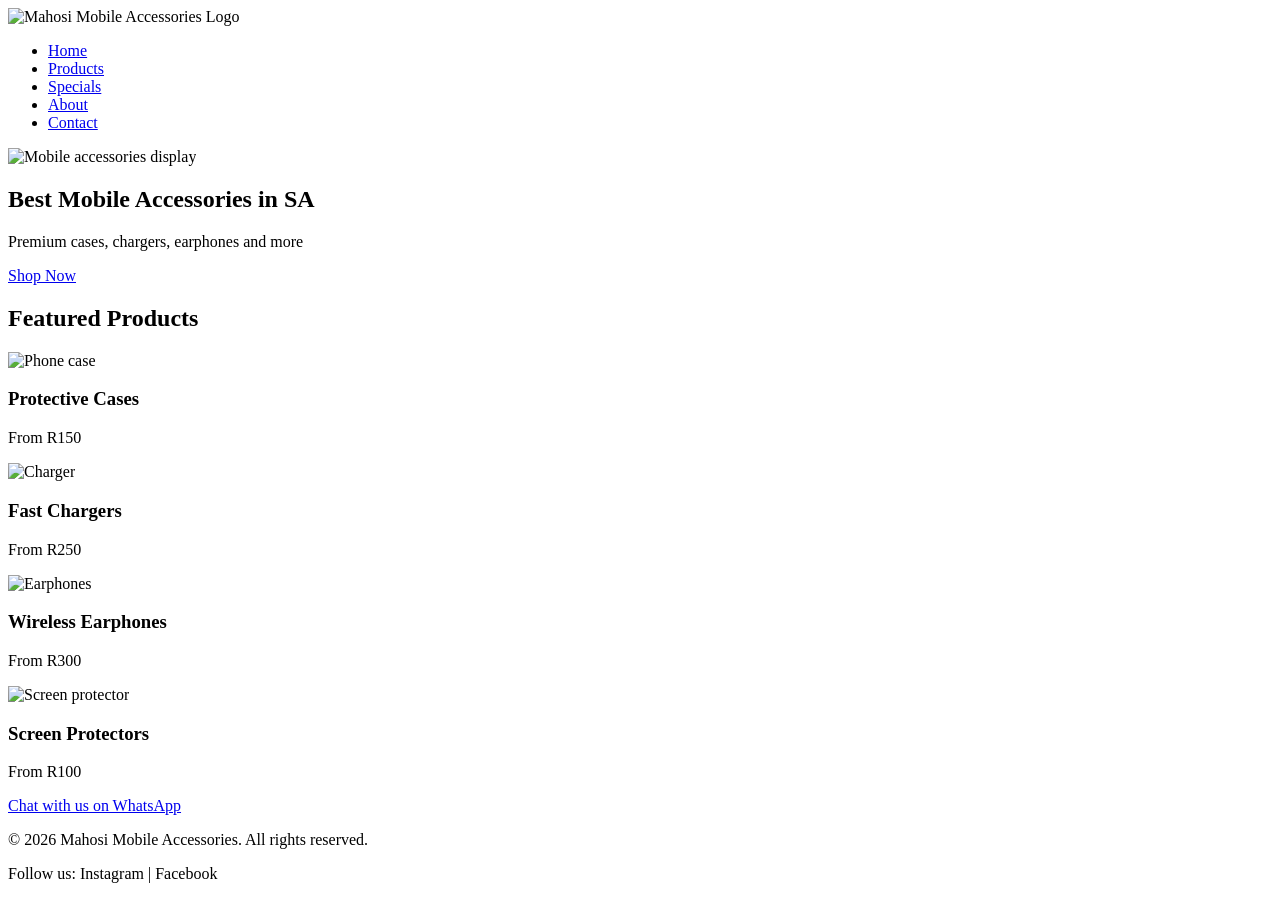
==== index.html @ 4af5994e "Add files via upload Create HOMEPAGE as index.html" ====
<!DOCTYPE html>
<html lang="en">
<head>
    <meta charset="UTF-8">
    <meta name="viewport" content="width=device-width, initial-scale=1.0">
    <title>Mahosi Mobile | Home</title>
    <link rel="stylesheet" href="css/style.css">
</head>
<body>
<!-- Logo section-->
    <header>
        <div class="logo">
            <img src="images/mahosi accessories logo.png" alt="Mahosi Mobile Accessories Logo" width="100">
        </div>
       <nav>
    <ul>
        <li><a href="index.html">Home</a></li>
        <li><a href="products.html">Products</a></li>
        <li><a href="promotions.html">Specials</a></li>
        <li><a href="about.html">About</a></li>
        <li><a href="contact.html">Contact</a></li>
    </ul>
</nav>
    </header>

    <main>
        <section class="hero">
            <img src="images/hero.jpg" alt="Mobile accessories display" width="100%">
            <h1>Best Mobile Accessories in SA</h1>
            <p>Premium cases, chargers, earphones and more</p>
            <a href="products.html" class="cta-button">Shop Now</a>
        </section>
<!-- featured products -->
        <section class="featured-products">
            <h2>Featured Products</h2>
            <div class="product-grid">
                <div class="product-card">
                    <img src="images/phone cases.jpg" alt="Phone case" width="200">
                    <h3>Protective Cases</h3>
                    <p>From R150</p>
                </div>
                <div class="product-card">
                    <img src="images/chargers.jpg" alt="Charger" width="200">
                    <h3>Fast Chargers</h3>
                    <p>From R250</p>
                </div>
                <div class="product-card">
                    <img src="images/earphones.jpg" alt="Earphones" width="200">
                    <h3>Wireless Earphones</h3>
                    <p>From R300</p>
                </div>
                <div class="product-card">
                    <img src="images/screen protector.jpg" alt="Screen protector" width="200">
                    <h3>Screen Protectors</h3>
                    <p>From R100</p>
                </div>
            </div>
        </section>

        <section class="whatsapp-button">
            <a href="https://wa.me/27123456789" class="whatsapp-cta">Chat with us on WhatsApp</a>
        </section>
    </main>

    <footer>
        <p>&copy; 2026 Mahosi Mobile Accessories. All rights reserved.</p>
        <p>Follow us: Instagram | Facebook</p>
    </footer>

    <script src="js/main.js"></script>
</body>
</html>
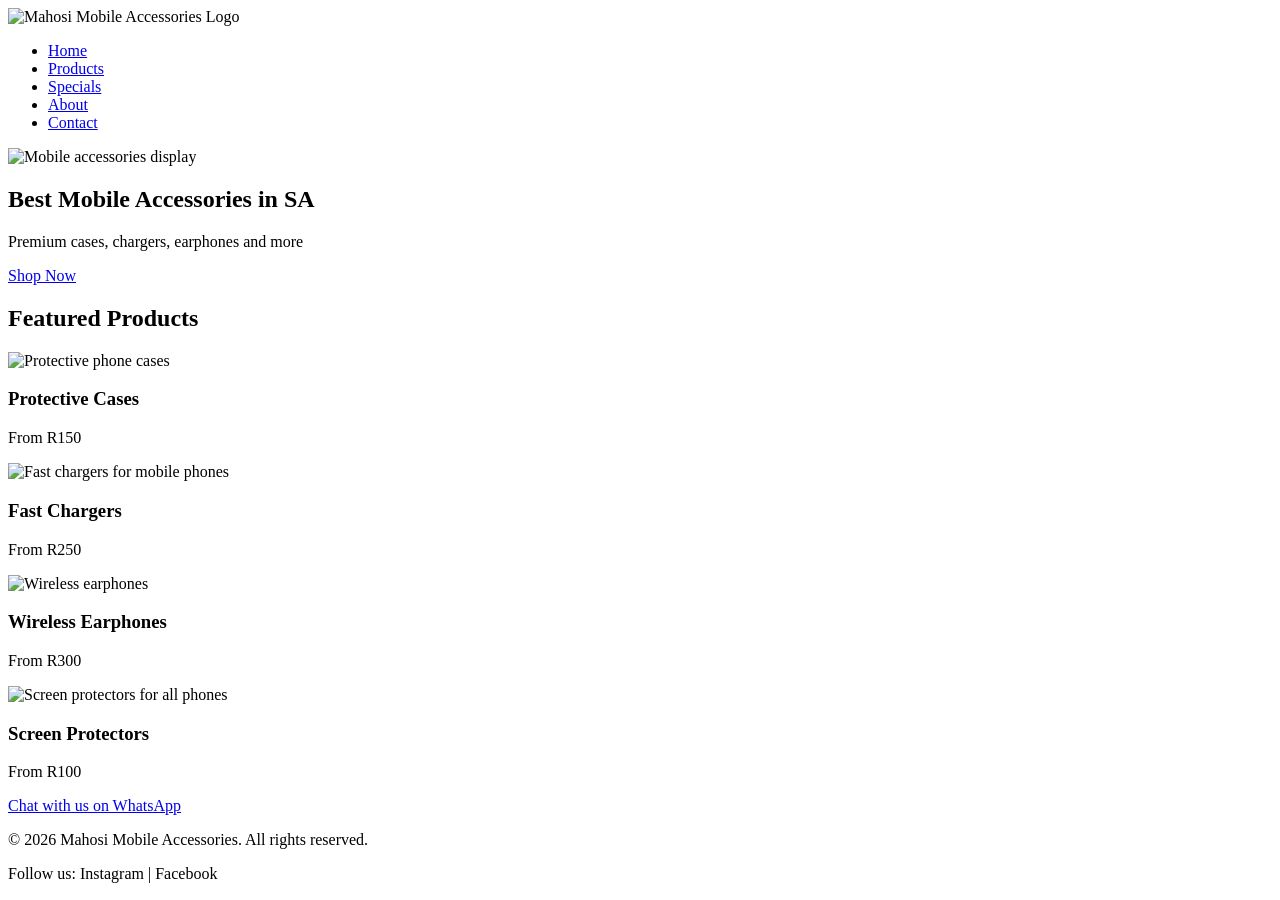
==== commit 949ee6ed: "Added part 2 files and ReadME.md" ====
--- a/index.html
+++ b/index.html
@@ -7,61 +7,66 @@
     <link rel="stylesheet" href="css/style.css">
 </head>
 <body>
-<!-- Logo section-->
+    <!-- Header section with logo and navigation menu -->
     <header>
         <div class="logo">
             <img src="images/mahosi accessories logo.png" alt="Mahosi Mobile Accessories Logo" width="100">
         </div>
-       <nav>
-    <ul>
-        <li><a href="index.html">Home</a></li>
-        <li><a href="products.html">Products</a></li>
-        <li><a href="promotions.html">Specials</a></li>
-        <li><a href="about.html">About</a></li>
-        <li><a href="contact.html">Contact</a></li>
-    </ul>
-</nav>
+        <nav>
+            <ul>
+                <li><a href="index.html">Home</a></li>
+                <li><a href="products.html">Products</a></li>
+                <li><a href="promotions.html">Specials</a></li>
+                <li><a href="about.html">About</a></li>
+                <li><a href="contact.html">Contact</a></li>
+            </ul>
+        </nav>
     </header>
 
+    <!-- Main content area -->
     <main>
+        <!-- Hero section with main call to action -->
         <section class="hero">
             <img src="images/hero.jpg" alt="Mobile accessories display" width="100%">
             <h1>Best Mobile Accessories in SA</h1>
             <p>Premium cases, chargers, earphones and more</p>
             <a href="products.html" class="cta-button">Shop Now</a>
         </section>
-<!-- featured products -->
+
+        <!-- Featured products section showing top categories -->
         <section class="featured-products">
             <h2>Featured Products</h2>
             <div class="product-grid">
                 <div class="product-card">
-                    <img src="images/phone cases.jpg" alt="Phone case" width="200">
+                    <img src="images/phone-cases.jpg" alt="Protective phone cases" width="200">
                     <h3>Protective Cases</h3>
                     <p>From R150</p>
                 </div>
                 <div class="product-card">
-                    <img src="images/chargers.jpg" alt="Charger" width="200">
+                    <img src="images/chargers.jpg" alt="Fast chargers for mobile phones" width="200">
                     <h3>Fast Chargers</h3>
                     <p>From R250</p>
                 </div>
                 <div class="product-card">
-                    <img src="images/earphones.jpg" alt="Earphones" width="200">
+                    <img src="images/ear-phones.jpg" alt="Wireless earphones" width="200">
                     <h3>Wireless Earphones</h3>
                     <p>From R300</p>
                 </div>
                 <div class="product-card">
-                    <img src="images/screen protector.jpg" alt="Screen protector" width="200">
+                    <img src="images/screens.jpg" alt="Screen protectors for all phones" width="200">
                     <h3>Screen Protectors</h3>
                     <p>From R100</p>
                 </div>
             </div>
         </section>
 
+        <!-- WhatsApp contact button -->
         <section class="whatsapp-button">
             <a href="https://wa.me/27123456789" class="whatsapp-cta">Chat with us on WhatsApp</a>
         </section>
     </main>
 
+    <!-- Footer section with copyright and social links -->
     <footer>
         <p>&copy; 2026 Mahosi Mobile Accessories. All rights reserved.</p>
         <p>Follow us: Instagram | Facebook</p>
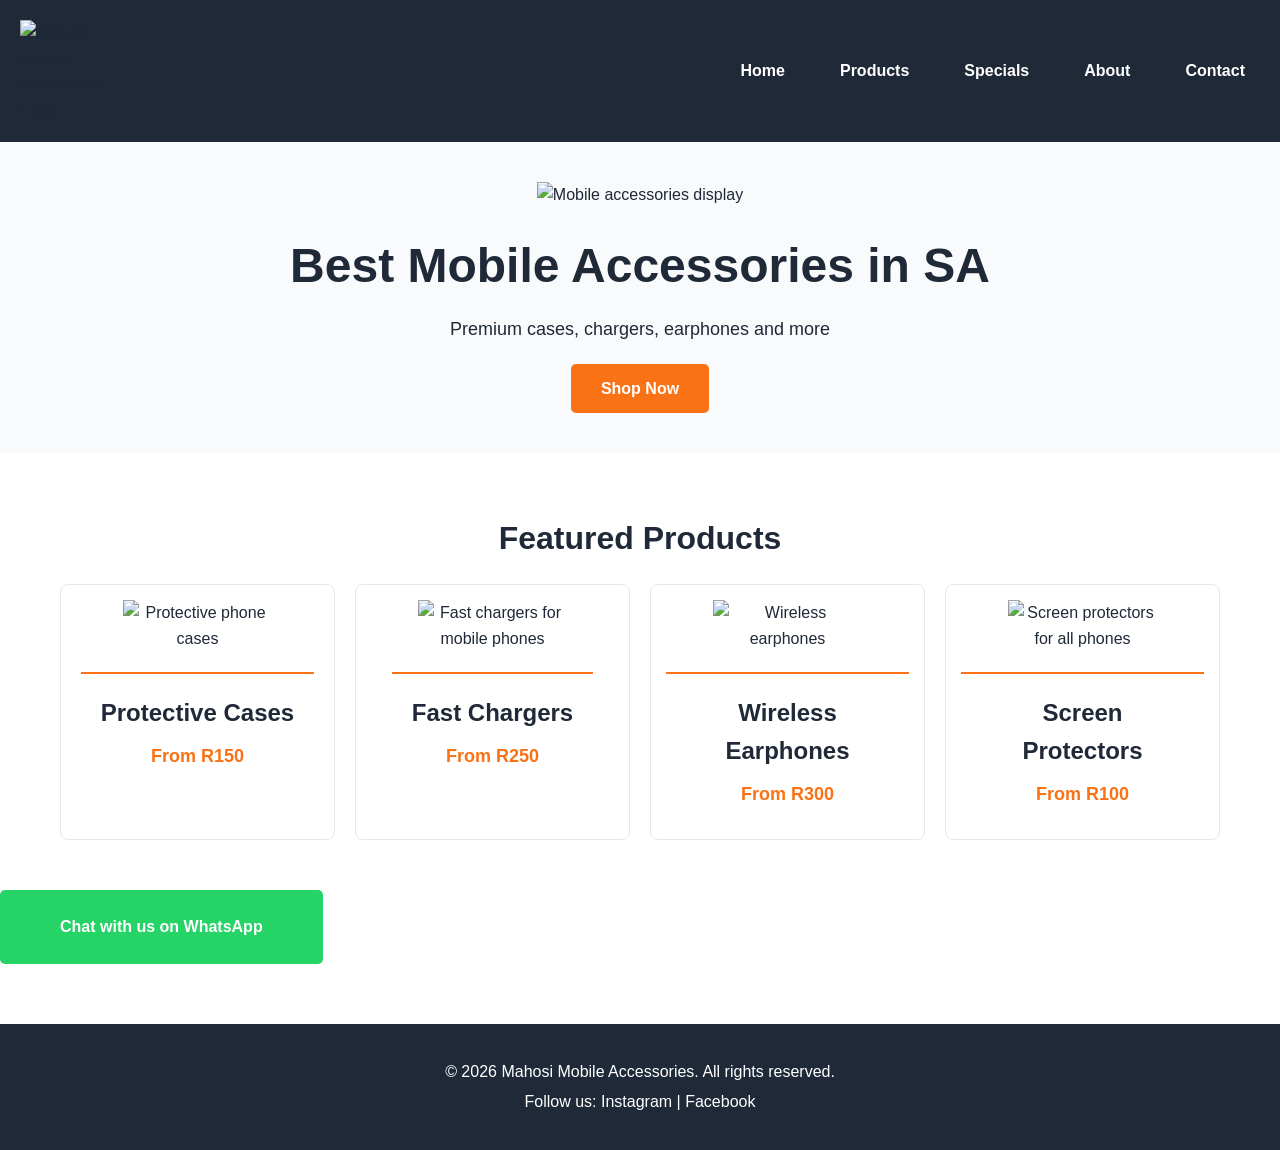
==== commit cb2c244c: "Part 3- Update HTML files Complete Mahosi Mobile website with JavaScript, SEO, maps" ====
--- a/index.html
+++ b/index.html
@@ -3,7 +3,13 @@
 <head>
     <meta charset="UTF-8">
     <meta name="viewport" content="width=device-width, initial-scale=1.0">
-    <title>Mahosi Mobile | Home</title>
+    
+    <!-- SEO Meta Tags -->
+    <title>Mahosi Mobile | Home - Best Mobile Accessories in South Africa</title>
+    <meta name="description" content="Shop premium mobile accessories at Mahosi Mobile. Protective cases, fast chargers, wireless earphones, screen protectors and more. Best prices in SA.">
+    <meta name="keywords" content="mobile accessories South Africa, phone cases, chargers, earphones, screen protectors, Mahosi Mobile">
+    <meta name="robots" content="index, follow">
+    
     <link rel="stylesheet" href="css/style.css">
 </head>
 <body>
--- a/css/style.css
+++ b/css/style.css
@@ -0,0 +1,471 @@
+/* ---------- RESET AND BASE STYLES ---------- */
+* {
+    margin: 0;
+    padding: 0;
+    box-sizing: border-box;
+}
+
+body {
+    font-family: 'Inter', Arial, sans-serif;
+    font-size: 16px;
+    line-height: 1.6;
+    color: #1F2937;
+    background-color: #FFFFFF;
+}
+
+/* ---------- TYPOGRAPHY ---------- */
+h1, h2, h3, h4, h5, h6 {
+    font-family: 'Poppins', Arial, sans-serif;
+    font-weight: 700;
+    color: #1F2937;
+    margin-bottom: 15px;
+}
+
+h1 {
+    font-size: 48px;
+}
+
+h2 {
+    font-size: 32px;
+    text-align: center;
+    margin: 40px 0 20px 0;
+}
+
+h3 {
+    font-size: 24px;
+    margin-top: 20px;
+}
+
+h4 {
+    font-size: 18px;
+}
+
+p {
+    margin-bottom: 15px;
+}
+
+/* ---------- HEADER AND NAVIGATION ---------- */
+header {
+    background-color: #1F2937;
+    padding: 20px;
+    display: flex;
+    justify-content: space-between;
+    align-items: center;
+    flex-wrap: wrap;
+}
+
+.logo img {
+    display: block;
+}
+
+nav ul {
+    list-style: none;
+    display: flex;
+    gap: 25px;
+}
+
+nav ul li a {
+    text-decoration: none;
+    color: #FFFFFF;
+    font-family: 'Poppins', Arial, sans-serif;
+    font-weight: 600;
+    padding: 10px 15px;
+    transition: background-color 0.3s ease;
+}
+
+nav ul li a:hover {
+    background-color: #F97316;
+    color: #FFFFFF;
+    border-radius: 5px;
+}
+
+/* ---------- HERO SECTION ---------- */
+.hero {
+    text-align: center;
+    padding: 40px 20px;
+    background-color: #F9FAFB;
+}
+
+.hero img {
+    max-width: 100%;
+    height: auto;
+    margin-bottom: 20px;
+}
+
+.hero h1 {
+    color: #1F2937;
+    margin-bottom: 10px;
+}
+
+.hero p {
+    font-size: 18px;
+    margin-bottom: 20px;
+}
+
+.cta-button {
+    display: inline-block;
+    background-color: #F97316;
+    color: #FFFFFF;
+    text-decoration: none;
+    padding: 12px 30px;
+    font-family: 'Poppins', Arial, sans-serif;
+    font-weight: 600;
+    border-radius: 5px;
+    transition: background-color 0.3s ease;
+}
+
+.cta-button:hover {
+    background-color: #EA580C;
+}
+
+/* ---------- FEATURED PRODUCTS SECTION ---------- */
+.featured-products {
+    padding: 20px;
+    text-align: center;
+}
+
+.product-grid {
+    display: grid;
+    grid-template-columns: repeat(4, 1fr);
+    gap: 20px;
+    max-width: 1200px;
+    margin: 20px auto;
+    padding: 0 20px;
+}
+
+.product-card, .product {
+    background-color: #FFFFFF;
+    border: 1px solid #E5E7EB;
+    border-radius: 8px;
+    padding: 15px;
+    text-align: center;
+    transition: transform 0.3s ease, box-shadow 0.3s ease;
+}
+
+.product-card:hover, .product:hover {
+    transform: translateY(-5px);
+    box-shadow: 0 4px 10px rgba(0,0,0,0.1);
+}
+
+.product-card img, .product img {
+    width: 100%;
+    max-width: 150px;
+    height: auto;
+    margin-bottom: 10px;
+}
+
+.product-card h3, .product h4 {
+    color: #1F2937;
+    margin: 10px 0;
+}
+
+.product-card p, .product p {
+    color: #F97316;
+    font-weight: bold;
+    font-size: 18px;
+}
+
+/* ---------- PRODUCTS PAGE CATEGORIES ---------- */
+main h3 {
+    text-align: center;
+    margin: 30px 0 10px 0;
+    padding-top: 20px;
+    border-top: 2px solid #F97316;
+    display: inline-block;
+    width: auto;
+    padding-left: 20px;
+    padding-right: 20px;
+}
+
+/* ---------- SPECIALS PAGE ---------- */
+.special {
+    background-color: #F9FAFB;
+    border-radius: 8px;
+    padding: 20px;
+    margin: 20px auto;
+    max-width: 600px;
+    text-align: center;
+    transition: transform 0.3s ease;
+}
+
+.special:hover {
+    transform: scale(1.02);
+}
+
+.special img {
+    max-width: 100%;
+    height: auto;
+    border-radius: 5px;
+    margin: 15px 0;
+}
+
+.special h3 {
+    color: #F97316;
+    margin-top: 0;
+}
+
+.special strong {
+    color: #1F2937;
+    background-color: #FEF3C7;
+    padding: 5px 10px;
+    border-radius: 5px;
+    display: inline-block;
+}
+
+/* ---------- ABOUT PAGE ---------- */
+.business-story, .values, .location-info {
+    text-align: center;
+    padding: 20px;
+    max-width: 800px;
+    margin: 0 auto;
+}
+
+.business-story img {
+    max-width: 100%;
+    height: auto;
+    border-radius: 8px;
+    margin: 20px 0;
+}
+
+.values ul {
+    list-style: none;
+    padding: 0;
+}
+
+.values li {
+    background-color: #F9FAFB;
+    margin: 10px 0;
+    padding: 10px;
+    border-left: 4px solid #F97316;
+    text-align: left;
+}
+
+.location-info {
+    background-color: #F9FAFB;
+    border-radius: 8px;
+    margin: 20px auto;
+    padding: 20px;
+}
+
+/* ---------- CONTACT PAGE LOCATIONS ---------- */
+.location {
+    padding: 20px;
+    margin: 20px auto;
+    max-width: 800px;
+    background-color: #F9FAFB;
+    border-radius: 8px;
+}
+
+.location h3 {
+    color: #F97316;
+    margin-top: 0;
+}
+
+.contact-form {
+    padding: 20px;
+    max-width: 600px;
+    margin: 0 auto;
+}
+
+/* ---------- FORMS ---------- */
+form {
+    background-color: #F9FAFB;
+    padding: 20px;
+    border-radius: 8px;
+    margin: 20px 0;
+}
+
+label {
+    display: block;
+    font-weight: 600;
+    margin-top: 15px;
+    margin-bottom: 5px;
+    color: #1F2937;
+}
+
+input, select, textarea {
+    width: 100%;
+    padding: 10px;
+    border: 1px solid #D1D5DB;
+    border-radius: 5px;
+    font-family: 'Inter', Arial, sans-serif;
+    font-size: 16px;
+}
+
+input:focus, select:focus, textarea:focus {
+    outline: none;
+    border-color: #F97316;
+}
+
+button {
+    background-color: #F97316;
+    color: #FFFFFF;
+    border: none;
+    padding: 12px 25px;
+    font-family: 'Poppins', Arial, sans-serif;
+    font-weight: 600;
+    border-radius: 5px;
+    cursor: pointer;
+    margin-top: 20px;
+    width: 100%;
+    transition: background-color 0.3s ease;
+}
+
+button:hover {
+    background-color: #EA580C;
+}
+
+/* ---------- WHATSAPP BUTTONS ---------- */
+.whatsapp-button, .whatsapp-cta {
+    display: inline-block;
+    background-color: #25D366;
+    color: #FFFFFF;
+    text-decoration: none;
+    padding: 12px 30px;
+    font-family: 'Poppins', Arial, sans-serif;
+    font-weight: 600;
+    border-radius: 5px;
+    text-align: center;
+    transition: background-color 0.3s ease;
+}
+
+.whatsapp-button:hover, .whatsapp-cta:hover {
+    background-color: #128C7E;
+}
+
+.whatsapp-button {
+    display: inline-block;
+    margin: 10px auto;
+}
+
+.whatsapp-contact {
+    text-align: center;
+    padding: 20px;
+    margin: 20px auto;
+    max-width: 500px;
+}
+
+/* ---------- FOOTER ---------- */
+footer {
+    background-color: #1F2937;
+    color: #FFFFFF;
+    text-align: center;
+    padding: 30px 20px;
+    margin-top: 50px;
+}
+
+footer p {
+    margin: 5px 0;
+}
+
+/* ---------- RESPONSIVE DESIGN ---------- */
+
+/* Tablet Styles (768px and below) */
+@media (max-width: 768px) {
+    body {
+        font-size: 15px;
+    }
+    
+    h1 {
+        font-size: 36px;
+    }
+    
+    h2 {
+        font-size: 28px;
+    }
+    
+    header {
+        flex-direction: column;
+        text-align: center;
+        gap: 15px;
+    }
+    
+    nav ul {
+        gap: 15px;
+        flex-wrap: wrap;
+        justify-content: center;
+    }
+    
+    .product-grid {
+        grid-template-columns: repeat(2, 1fr);
+        gap: 15px;
+    }
+    
+    .special {
+        margin: 15px;
+        padding: 15px;
+    }
+    
+    form {
+        margin: 20px;
+        width: auto;
+    }
+}
+
+/* Mobile Styles (480px and below) */
+@media (max-width: 480px) {
+    body {
+        font-size: 14px;
+    }
+    
+    h1 {
+        font-size: 28px;
+    }
+    
+    h2 {
+        font-size: 24px;
+    }
+    
+    h3 {
+        font-size: 20px;
+    }
+    
+    header {
+        padding: 15px;
+    }
+    
+    nav ul {
+        flex-direction: column;
+        gap: 10px;
+        width: 100%;
+    }
+    
+    nav ul li a {
+        display: block;
+        padding: 8px;
+    }
+    
+    .hero {
+        padding: 20px;
+    }
+    
+    .product-grid {
+        grid-template-columns: 1fr;
+        gap: 15px;
+        padding: 0 15px;
+    }
+    
+    .product-card img, .product img {
+        max-width: 120px;
+    }
+    
+    .special {
+        margin: 10px;
+        padding: 15px;
+    }
+    
+    .location {
+        margin: 15px;
+        padding: 15px;
+    }
+    
+    .whatsapp-button, .whatsapp-cta {
+        display: block;
+        margin: 10px;
+    }
+    
+    footer {
+        padding: 20px;
+        margin-top: 30px;
+    }
+}
